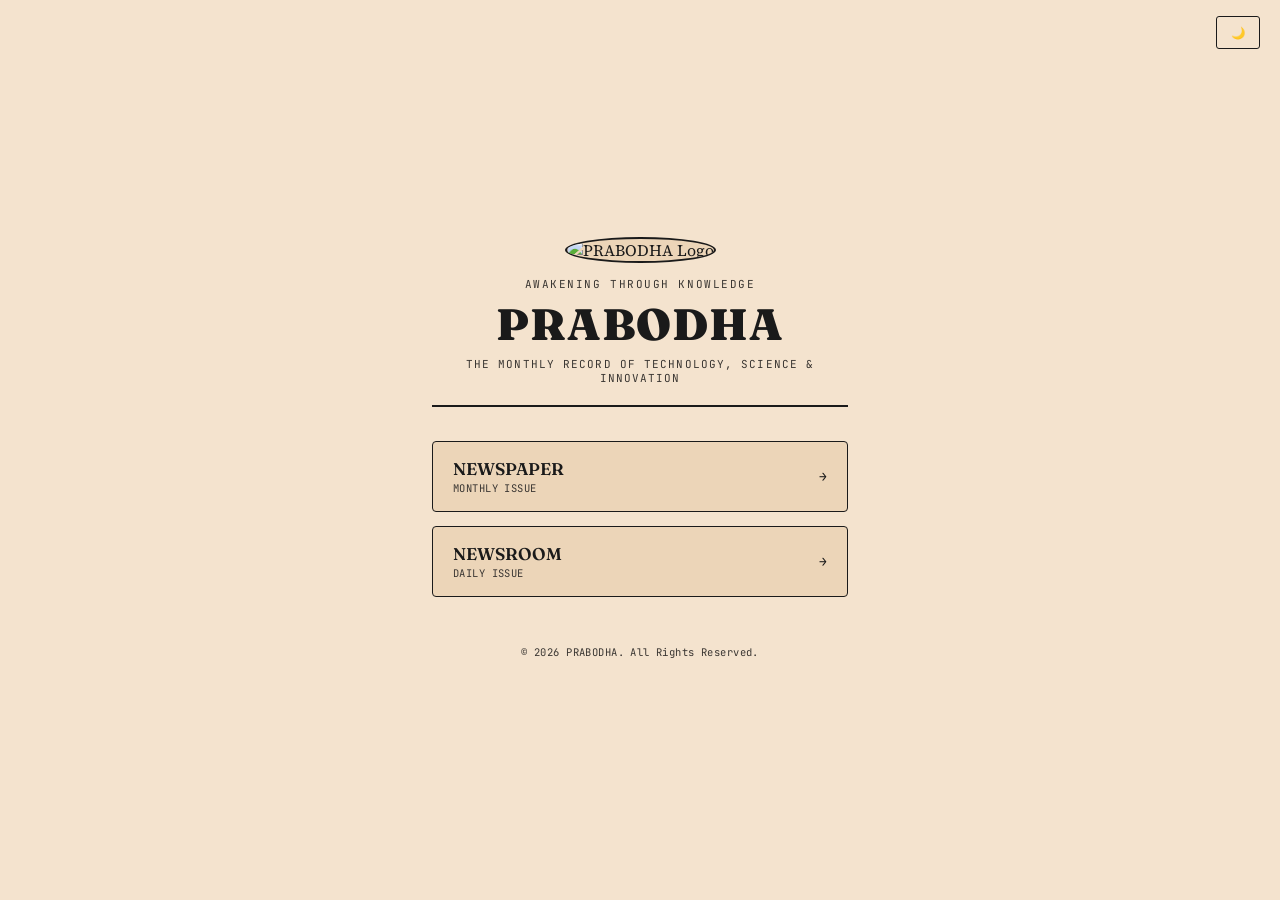
==== PRABODHA.html @ 1f438e96 "PRABODHA HTML UPDATE" ====
<!DOCTYPE html>
<html lang="en">
<head>
<meta charset="UTF-8">
<meta name="viewport" content="width=device-width, initial-scale=1.0">
<title>PRABODHA</title>
<link rel="preconnect" href="https://fonts.googleapis.com">
<link href="https://fonts.googleapis.com/css2?family=Fraunces:ital,opsz,wght@0,9..144,400;0,9..144,600;0,9..144,900;1,9..144,500&family=Source+Serif+4:ital,wght@0,400;0,600;1,400&family=JetBrains+Mono:wght@400;500;700&display=swap" rel="stylesheet">
<link rel="icon" type="image/png" href="https://github.com/mr-banti/prabodha/blob/main/image/PRABODHA%20-%20LOGObg.png">
<style>
  :root{
    --paper:#f4e3ce;
    --paper-shade:#ecd5b8;
    --ink:#1a1a1a;
    --ink-soft:#3a3632;
    --rule:#b7ac95;
    --rule-strong:#1a1a1a;
    --red:#7a2020;
    --blue:#1c3a5e;
  }
  [data-theme="dark"]{
    --paper:#1b1a17;
    --paper-shade:#232019;
    --ink:#ece6d9;
    --ink-soft:#b8afa0;
    --rule:#4a463c;
    --rule-strong:#ece6d9;
    --red:#d9615c;
    --blue:#7aa9d1;
  }
  *{box-sizing:border-box;}
  body{
    margin:0;
    min-height:100vh;
    display:flex;
    align-items:center;
    justify-content:center;
    background:var(--paper);
    color:var(--ink);
    font-family:'Source Serif 4', serif;
    transition:background .2s, color .2s;
  }
  .hub-toolbar{
    position:fixed;
    top:16px;
    right:20px;
  }
  .theme-toggle{
    font-family:'JetBrains Mono', monospace;
    font-size:11.5px;
    font-weight:700;
    padding:8px 14px;
    border:1px solid var(--ink);
    background:var(--paper);
    color:var(--ink);
    cursor:pointer;
    border-radius:3px;
  }
  .theme-toggle:hover{background:var(--ink); color:var(--paper);}

  .hub{
    width:100%;
    max-width:480px;
    padding:40px 32px 44px;
    text-align:center;
  }
  .hub-logo-img{
    width:72px;
    height:72px;
    object-fit:cover;
    border-radius:50%;
    border:2px solid var(--ink);
    background:var(--paper-shade);
    margin-bottom:14px;
  }
  .hub-logo{
    font-family:'JetBrains Mono', monospace;
    font-size:11px;
    letter-spacing:0.14em;
    color:var(--ink-soft);
    margin-bottom:6px;
  }
  .hub-title{
    font-family:'Fraunces', serif;
    font-weight:900;
    font-size:44px;
    letter-spacing:0.02em;
    margin:0 0 6px;
  }
  .hub-sub{
    font-family:'JetBrains Mono', monospace;
    font-size:11px;
    letter-spacing:0.1em;
    color:var(--ink-soft);
    margin-bottom:34px;
    border-bottom:2px solid var(--ink);
    padding-bottom:20px;
  }

  .hub-links{
    display:flex;
    flex-direction:column;
    gap:14px;
  }
  .hub-link{
    display:flex;
    align-items:center;
    justify-content:space-between;
    gap:12px;
    padding:16px 20px;
    border:1px solid var(--ink);
    background:var(--paper-shade);
    color:var(--ink);
    text-decoration:none;
    border-radius:4px;
    transition:background .15s, color .15s, transform .15s;
  }
  .hub-link:hover{
    background:var(--ink);
    color:var(--paper);
    transform:translateY(-2px);
  }
  .hub-link-text{
    text-align:left;
  }
  .hub-link-name{
    font-family:'Fraunces', serif;
    font-weight:600;
    font-size:17px;
    display:block;
  }
  .hub-link-desc{
    font-family:'JetBrains Mono', monospace;
    font-size:10.5px;
    letter-spacing:0.04em;
    color:var(--ink-soft);
    display:block;
    margin-top:2px;
  }
  .hub-link:hover .hub-link-desc{color:var(--paper);}
  .hub-arrow{
    font-family:'JetBrains Mono', monospace;
    font-size:13px;
    font-weight:700;
    flex-shrink:0;
  }

  .hub-footer{
    margin-top:34px;
    font-family:'JetBrains Mono', monospace;
    font-size:10.5px;
    color:var(--ink-soft);
    letter-spacing:0.04em;
  }
</style>
</head>
<body>

<div class="hub-toolbar">
  <button id="themeToggle" class="theme-toggle" onclick="toggleTheme()">🌙</button>
</div>

<div class="hub">
  <img src="https://github.com/mr-banti/prabodha/blob/main/image/PRABODHA%20-%20LOGO.png" alt="PRABODHA Logo" class="hub-logo-img">
  <div class="hub-logo">AWAKENING THROUGH KNOWLEDGE</div>
  <h1 class="hub-title">PRABODHA</h1>
  <div class="hub-sub">THE MONTHLY RECORD OF TECHNOLOGY, SCIENCE &amp; INNOVATION</div>

  <div class="hub-links">
    <a class="hub-link" href="https://mr-banti.github.io/prabodha/">
      <span class="hub-link-text">
        <span class="hub-link-name">NEWSPAPER</span>
        <span class="hub-link-desc">MONTHLY ISSUE</span>
      </span>
      <span class="hub-arrow">→</span>
    </a>

    <a class="hub-link" href="https://mr-banti.github.io/prabodha-online/">
      <span class="hub-link-text">
        <span class="hub-link-name">NEWSROOM</span>
        <span class="hub-link-desc">DAILY ISSUE</span>
      </span>
      <span class="hub-arrow">→</span>
    </a>


  <div class="hub-footer">© <span id="copyYear"></span> PRABODHA. All Rights Reserved.</div>
</div>

<script>
  (function(){
    var t = localStorage.getItem("prabodha-theme") || "light";
    if (t === "dark") document.documentElement.setAttribute("data-theme", "dark");
  })();

  function toggleTheme() {
    const root = document.documentElement;
    const isDark = root.getAttribute("data-theme") === "dark";
    if (isDark) { root.removeAttribute("data-theme"); localStorage.setItem("prabodha-theme", "light"); }
    else { root.setAttribute("data-theme", "dark"); localStorage.setItem("prabodha-theme", "dark"); }
    updateThemeBtn();
  }
  function updateThemeBtn() {
    const btn = document.getElementById("themeToggle");
    if (!btn) return;
    btn.textContent = document.documentElement.getAttribute("data-theme") === "dark" ? "☀️" : "🌙";
  }
  updateThemeBtn();

  document.getElementById("copyYear").textContent = new Date().getFullYear();
</script>

</body>
</html>
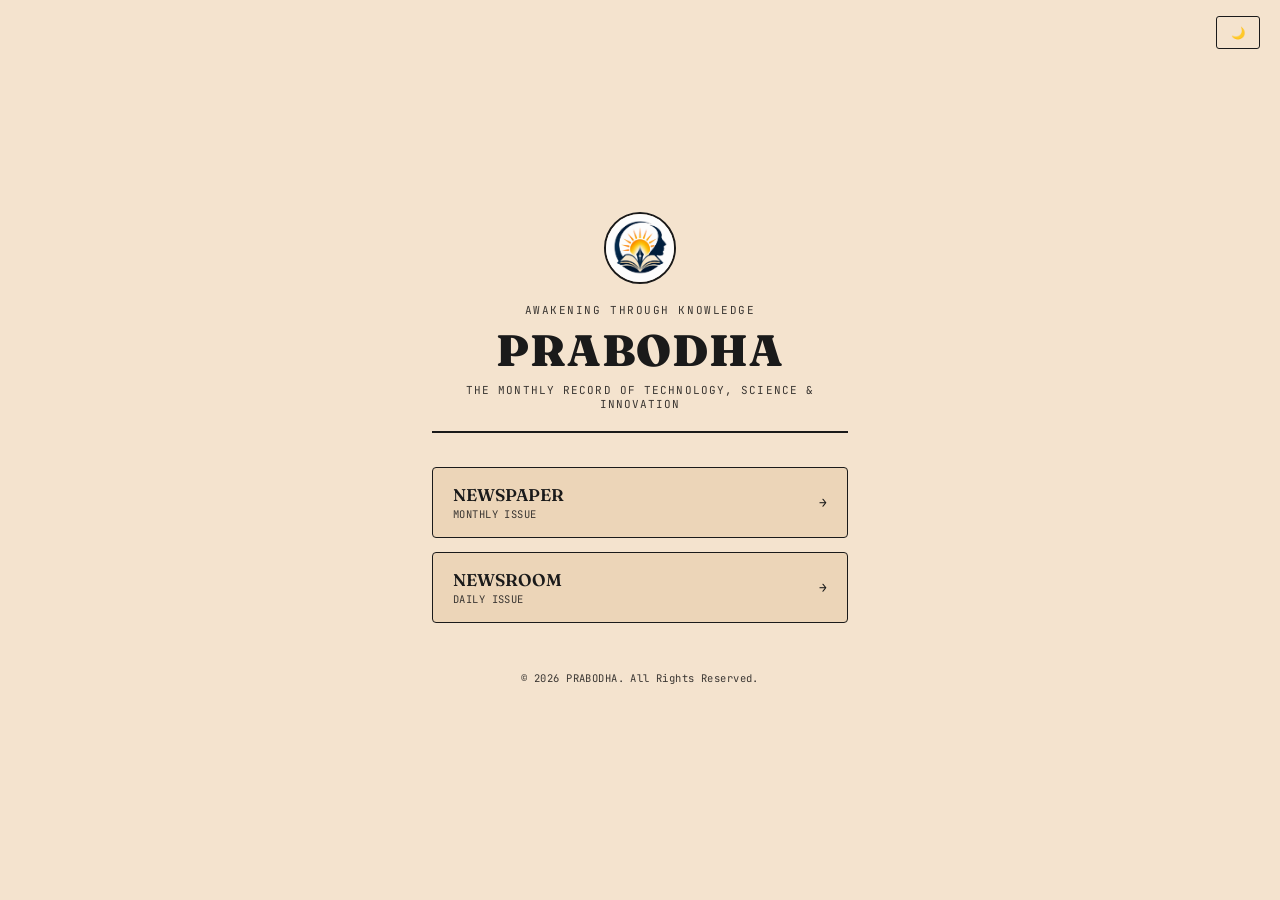
==== commit d1aaf121: "Fix HTML encoding issues in PRABODHA.html" ====
--- a/PRABODHA.html
+++ b/PRABODHA.html
@@ -6,7 +6,7 @@
 <title>PRABODHA</title>
 <link rel="preconnect" href="https://fonts.googleapis.com">
 <link href="https://fonts.googleapis.com/css2?family=Fraunces:ital,opsz,wght@0,9..144,400;0,9..144,600;0,9..144,900;1,9..144,500&family=Source+Serif+4:ital,wght@0,400;0,600;1,400&family=JetBrains+Mono:wght@400;500;700&display=swap" rel="stylesheet">
-<link rel="icon" type="image/png" href="https://github.com/mr-banti/prabodha/blob/main/image/PRABODHA%20-%20LOGObg.png">
+<link rel="icon" type="image/png" href="image/PRABODHA%20-%20LOGObg.png">
 <style>
   :root{
     --paper:#f4e3ce;
@@ -161,7 +161,7 @@
 </div>
 
 <div class="hub">
-  <img src="https://github.com/mr-banti/prabodha/blob/main/image/PRABODHA%20-%20LOGO.png" alt="PRABODHA Logo" class="hub-logo-img">
+  <img src="image\PRABODHA - LOGO.png" alt="PRABODHA Logo" class="hub-logo-img">
   <div class="hub-logo">AWAKENING THROUGH KNOWLEDGE</div>
   <h1 class="hub-title">PRABODHA</h1>
   <div class="hub-sub">THE MONTHLY RECORD OF TECHNOLOGY, SCIENCE &amp; INNOVATION</div>
@@ -211,4 +211,4 @@
 </script>
 
 </body>
-</html>+</html>
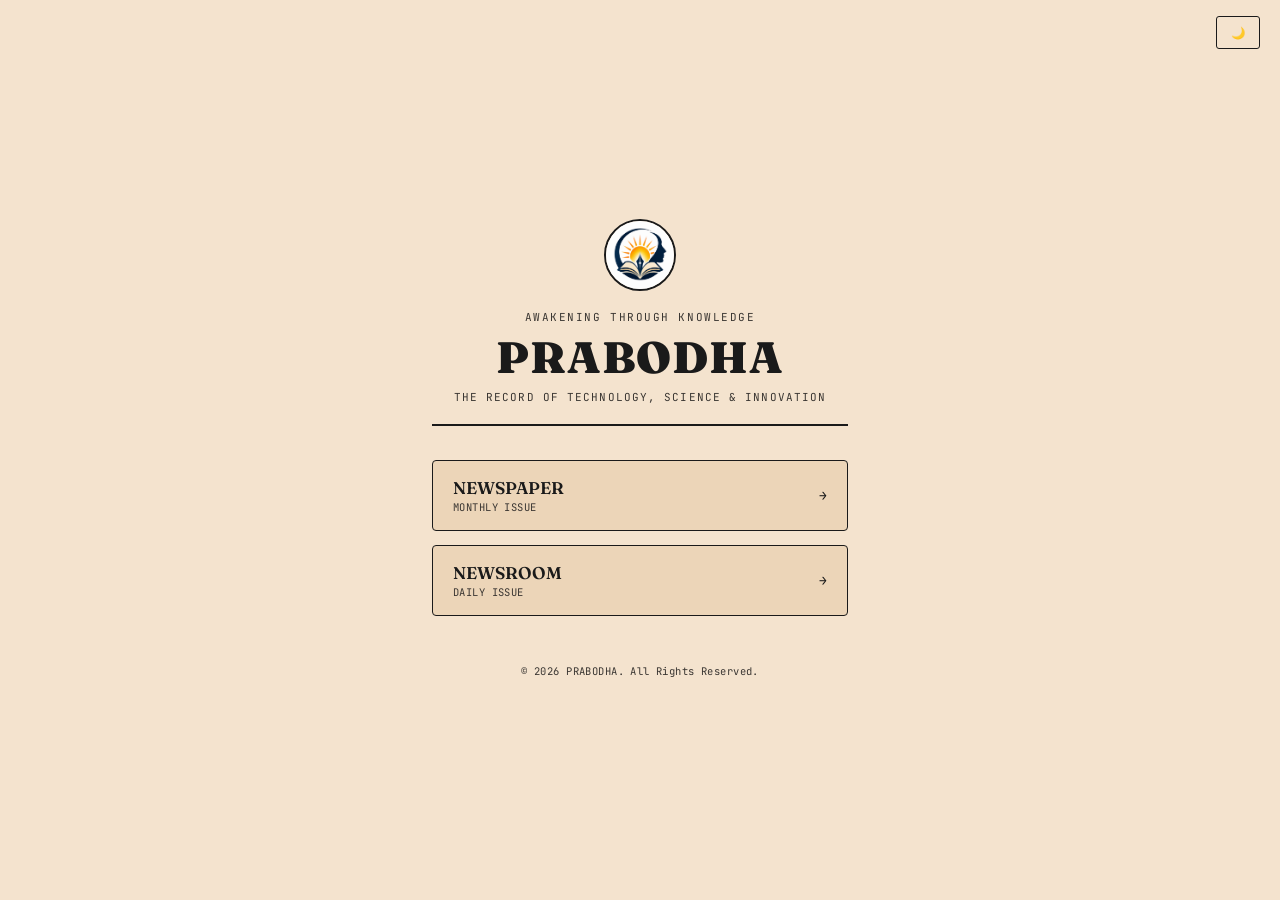
==== commit 22f2e11d: "Update PRABODHA.html Fixed issue in tagline" ====
--- a/PRABODHA.html
+++ b/PRABODHA.html
@@ -154,6 +154,17 @@
   }
 </style>
 </head>
+
+  <!-- Google tag (gtag.js) -->
+<script async src="https://www.googletagmanager.com/gtag/js?id=G-0J1DPM3Y95"></script>
+<script>
+  window.dataLayer = window.dataLayer || [];
+  function gtag(){dataLayer.push(arguments);}
+  gtag('js', new Date());
+
+  gtag('config', 'G-0J1DPM3Y95');
+</script>
+  
 <body>
 
 <div class="hub-toolbar">
@@ -164,7 +175,7 @@
   <img src="image\PRABODHA - LOGO.png" alt="PRABODHA Logo" class="hub-logo-img">
   <div class="hub-logo">AWAKENING THROUGH KNOWLEDGE</div>
   <h1 class="hub-title">PRABODHA</h1>
-  <div class="hub-sub">THE MONTHLY RECORD OF TECHNOLOGY, SCIENCE &amp; INNOVATION</div>
+  <div class="hub-sub">THE RECORD OF TECHNOLOGY, SCIENCE &amp; INNOVATION</div>
 
   <div class="hub-links">
     <a class="hub-link" href="https://mr-banti.github.io/prabodha/">
